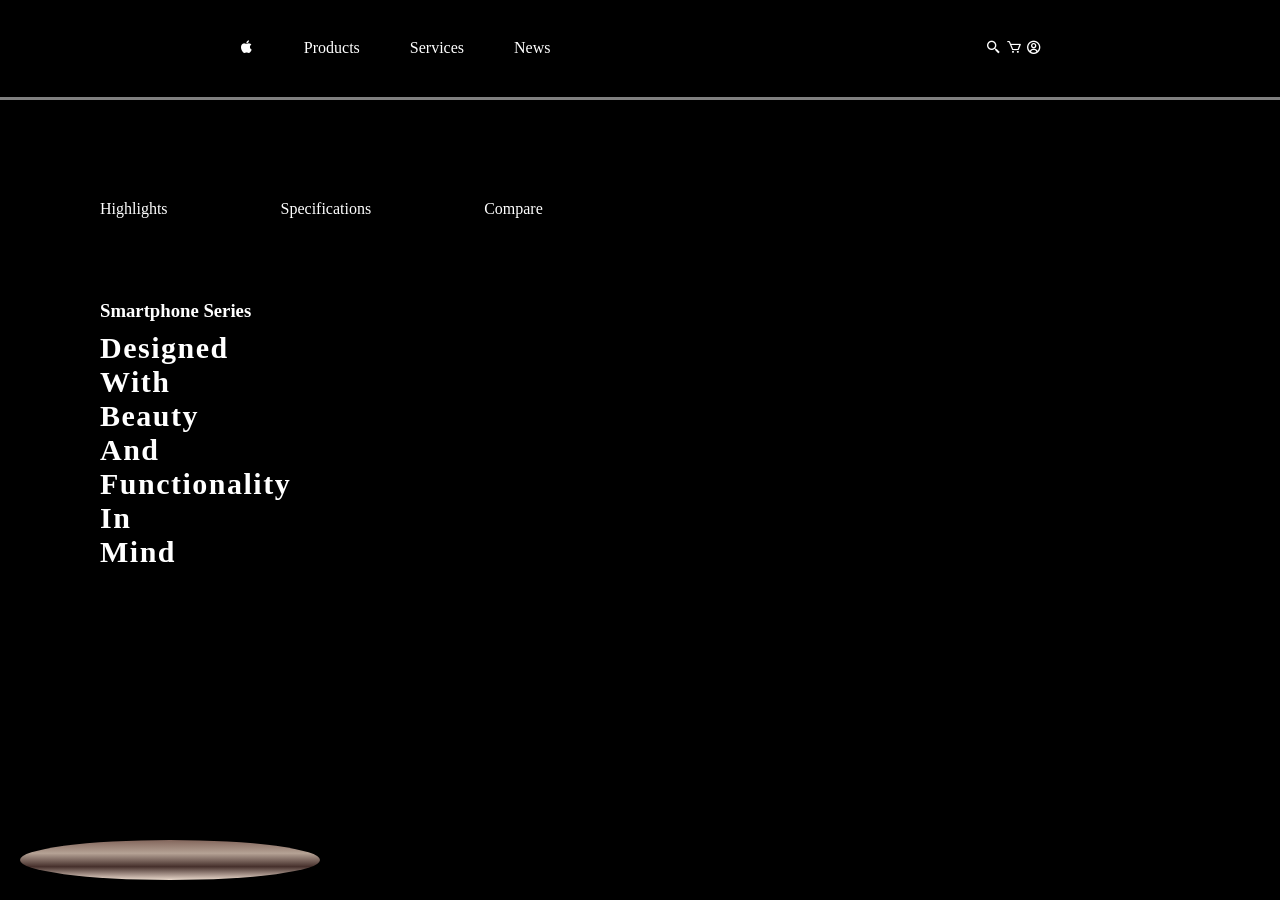
==== index.html @ ce62c516 "Add files via upload" ====
<!DOCTYPE html>
<html lang="en">
  <head>
    <meta charset="UTF-8" />
    <meta name="viewport" content="width=device-width, initial-scale=1.0" />
    <title>Document</title>
    <link rel="stylesheet" href="./styles.css" />
    <link
      href="https://unpkg.com/boxicons@2.1.4/css/boxicons.min.css"
      rel="stylesheet"
    />
  </head>
  <body>
    <header class="menu">
      <nav class="listas">
        <i class="bx bxl-apple"></i>
        <a href="#">Products</a>
        <a href="#">Services</a>
        <a href="#">News</a>
      </nav>
      <nav class="icons">
        <i class="bx bx-search-alt-2"></i>
        <i class="bx bx-cart"></i>
        <i class="bx bx-user-circle"></i>
      </nav>
    </header>
    <section class="imagens">
      <div class="img"></div>
    </section>

    <section class="text">
      <section class="cima">
        <a href="#">Highlights</a>
        <a href="#">Specifications</a>
        <a href="#">Compare</a>
      </section>

      <section class="subtitle">
        <h1>Smartphone Series</h1>
      </section>

      <section class="description">
        <h2>Designed With Beauty And Functionality In Mind</h2>
      </section>
    </section>
    <footer class="rodape">
      <div class="card"></div>
    </footer>
  </body>
</html>
---- styles.css ----
@font-face {
  font-family: Poppins;
  src: url("./fonts/Poppins-ExtraLight.ttf");
}

* {
  box-sizing: border-box;
  padding: 0;
  margin: 0;
  text-decoration: none;
  flex-wrap: wrap;
}

body {
  background-color: #000;
  height: 100vh;
}

.menu {
  background-color: #000;
  border-bottom: solid gray;
  display: flex;
  flex-direction: row;
  align-items: center;
  justify-content: space-around;
  padding: 20px;
  height: 100px;
}

.listas {
  display: flex;
  justify-content: space-between;
  gap: 50px;
  height: 20px;
}

.icons {
  color: white;
  gap: 50px;
}

header nav a {
  color: white;
}

header nav i {
  color: white;
}

.imagens {
  width: 516px;
  height: 300px;
  position: fixed;
  right: 0%;
  bottom: 15%;
}

.imagens .img {
  height: 400px;
  width: 400px;
  background: linear-gradient(
      to bottom,
      rgba(0, 0, 0, 0) 0%,
      rgba(0, 0, 0, 0.5) 52%,
      rgba(0, 0, 0, 1) 100%
    ),
    url("./images/download.png") center / cover no-repeat;
}

.cima {
  display: flex;
  justify-content: space-between;
  width: 41%;
  height: 100px;
  top: 10;
}

.cima a {
  color: #fff;
}

.subtitle,
.description,
.menu,
.cima {
  color: #fff;
  font-family: Poppins;
}

.description {
  width: 50px;
  height: 50px;
}

.subtitle {
  height: 1px;
  gap: 30px;
}

.description h2 {
  font-size: 30px;
  letter-spacing: 1.5px;
  margin-top: 30px;
}

.text {
  display: flex;
  flex-direction: column;
  padding: 100px;
  justify-content: space-around;
}

.rodape {
  bottom: 0;
  position: fixed;
  width: 100%;
  text-align: center;
  background-color: black;
}

.card {
  background-image: linear-gradient(#83665c, #b5a295, #46302c, #e9d8cb);
  border-radius: 50%;
  /* box-shadow: 0 4px 8px 0 rgba(0, 0, 0, 0.2); */
  padding: 20px;
  margin: 20px;
  width: 300px;
  display: flex;
  flex-direction: column;
  align-items: center;
  justify-content: center;
  text-align: center;
  position: relative;
  bottom: 0;
  left: 0px;
}
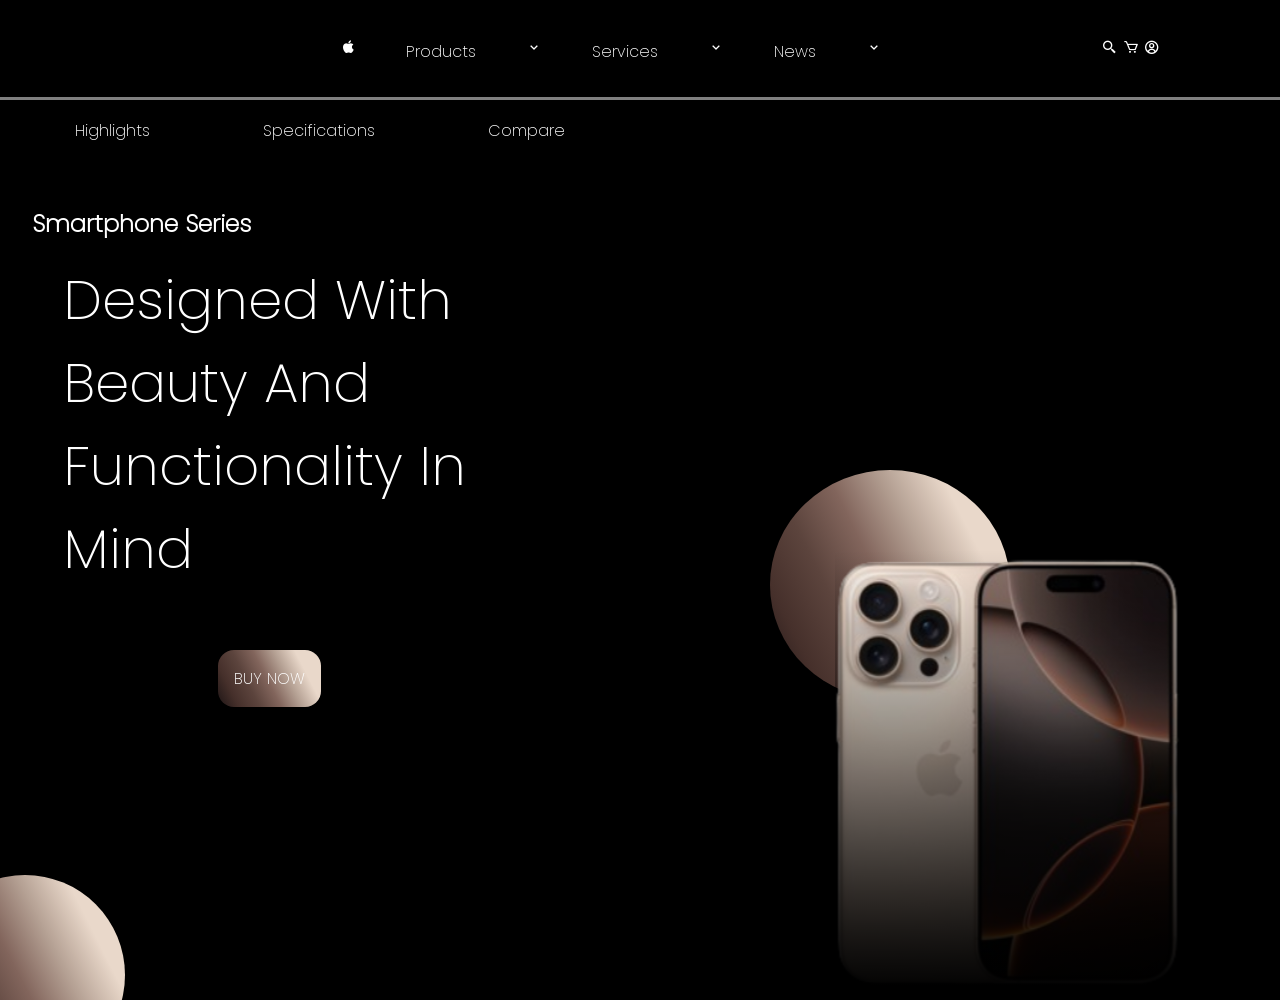
==== commit 5ca79785: "lagepage" ====
--- a/index.html
+++ b/index.html
@@ -1,50 +1,57 @@
-<!DOCTYPE html>
-<html lang="en">
-  <head>
-    <meta charset="UTF-8" />
-    <meta name="viewport" content="width=device-width, initial-scale=1.0" />
-    <title>Document</title>
-    <link rel="stylesheet" href="./styles.css" />
-    <link
-      href="https://unpkg.com/boxicons@2.1.4/css/boxicons.min.css"
-      rel="stylesheet"
-    />
-  </head>
-  <body>
-    <header class="menu">
-      <nav class="listas">
-        <i class="bx bxl-apple"></i>
-        <a href="#">Products</a>
-        <a href="#">Services</a>
-        <a href="#">News</a>
-      </nav>
-      <nav class="icons">
-        <i class="bx bx-search-alt-2"></i>
-        <i class="bx bx-cart"></i>
-        <i class="bx bx-user-circle"></i>
-      </nav>
-    </header>
-    <section class="imagens">
-      <div class="img"></div>
-    </section>
-
-    <section class="text">
-      <section class="cima">
-        <a href="#">Highlights</a>
-        <a href="#">Specifications</a>
-        <a href="#">Compare</a>
-      </section>
-
-      <section class="subtitle">
-        <h1>Smartphone Series</h1>
-      </section>
-
-      <section class="description">
-        <h2>Designed With Beauty And Functionality In Mind</h2>
-      </section>
-    </section>
-    <footer class="rodape">
-      <div class="card"></div>
-    </footer>
-  </body>
-</html>
+<!DOCTYPE html>
+<html lang="en">
+  <head>
+    <meta charset="UTF-8" />
+    <meta name="viewport" content="width=device-width, initial-scale=1.0" />
+    <title>Smartphone</title>
+    <link rel="stylesheet" href="./styles.css" />
+    <link
+      href="https://unpkg.com/boxicons@2.1.4/css/boxicons.min.css"
+      rel="stylesheet"
+    />
+
+    <link rel="stylesheet" href="./images/1-dd5207d0.ico" />
+  </head>
+  <body>
+    <header class="menu">
+      <input type="checkbox" name="check" id="check" />
+      <label for="check" class="icons">
+        <i class="bx bx-menu"></i>
+        <i class="bx bx-x"></i>
+      </label>
+
+      <nav class="listas">
+        <i class="bx bxl-apple"></i>
+        <a href="#">Products</a>
+        <i class="bx bx-chevron-down"></i>
+        <a href="#">Services</a>
+        <i class="bx bx-chevron-down"></i>
+        <a href="#">News</a>
+        <i class="bx bx-chevron-down"></i>
+      </nav>
+      <nav class="icones">
+        <i class="bx bx-search-alt-2"></i>
+        <i class="bx bx-cart"></i>
+        <i class="bx bx-user-circle"></i>
+      </nav>
+    </header>
+    <main>
+      <section class="container">
+        <div class="texts">
+          <div class="links">
+            <a href="#">Highlights</a>
+            <a href="#">Specifications</a>
+            <a href="#">Compare</a>
+          </div>
+          <h1 class="subtitle">Smartphone Series</h1>
+          <p class="description">
+            Designed With Beauty And Functionality In Mind
+          </p>
+          <a href="#" class="btn_buy">Buy Now</a>
+          <div class="circle"></div>
+        </div>
+        <div class="images"><div class="circulo"></div></div>
+      </section>
+    </main>
+  </body>
+</html>
--- a/styles.css
+++ b/styles.css
@@ -1,136 +1,345 @@
-@font-face {
-  font-family: Poppins;
-  src: url("./fonts/Poppins-ExtraLight.ttf");
-}
-
-* {
-  box-sizing: border-box;
-  padding: 0;
-  margin: 0;
-  text-decoration: none;
-  flex-wrap: wrap;
-}
-
-body {
-  background-color: #000;
-  height: 100vh;
-}
-
-.menu {
-  background-color: #000;
-  border-bottom: solid gray;
-  display: flex;
-  flex-direction: row;
-  align-items: center;
-  justify-content: space-around;
-  padding: 20px;
-  height: 100px;
-}
-
-.listas {
-  display: flex;
-  justify-content: space-between;
-  gap: 50px;
-  height: 20px;
-}
-
-.icons {
-  color: white;
-  gap: 50px;
-}
-
-header nav a {
-  color: white;
-}
-
-header nav i {
-  color: white;
-}
-
-.imagens {
-  width: 516px;
-  height: 300px;
-  position: fixed;
-  right: 0%;
-  bottom: 15%;
-}
-
-.imagens .img {
-  height: 400px;
-  width: 400px;
-  background: linear-gradient(
-      to bottom,
-      rgba(0, 0, 0, 0) 0%,
-      rgba(0, 0, 0, 0.5) 52%,
-      rgba(0, 0, 0, 1) 100%
-    ),
-    url("./images/download.png") center / cover no-repeat;
-}
-
-.cima {
-  display: flex;
-  justify-content: space-between;
-  width: 41%;
-  height: 100px;
-  top: 10;
-}
-
-.cima a {
-  color: #fff;
-}
-
-.subtitle,
-.description,
-.menu,
-.cima {
-  color: #fff;
-  font-family: Poppins;
-}
-
-.description {
-  width: 50px;
-  height: 50px;
-}
-
-.subtitle {
-  height: 1px;
-  gap: 30px;
-}
-
-.description h2 {
-  font-size: 30px;
-  letter-spacing: 1.5px;
-  margin-top: 30px;
-}
-
-.text {
-  display: flex;
-  flex-direction: column;
-  padding: 100px;
-  justify-content: space-around;
-}
-
-.rodape {
-  bottom: 0;
-  position: fixed;
-  width: 100%;
-  text-align: center;
-  background-color: black;
-}
-
-.card {
-  background-image: linear-gradient(#83665c, #b5a295, #46302c, #e9d8cb);
-  border-radius: 50%;
-  /* box-shadow: 0 4px 8px 0 rgba(0, 0, 0, 0.2); */
-  padding: 20px;
-  margin: 20px;
-  width: 300px;
-  display: flex;
-  flex-direction: column;
-  align-items: center;
-  justify-content: center;
-  text-align: center;
-  position: relative;
-  bottom: 0;
-  left: 0px;
-}
+@font-face {
+  font-family: Poppins;
+  src: url("./fonts/Poppins-ExtraLight.ttf");
+}
+
+* {
+  box-sizing: border-box;
+  padding: 0;
+  margin: 0;
+  text-decoration: none;
+  font-family: Poppins;
+}
+
+body {
+  background-color: #000;
+  min-height: 100vh;
+}
+
+main {
+  width: 100%;
+  min-height: 100vh;
+  overflow: hidden;
+}
+
+.menu {
+  background-color: #000;
+  border-bottom: solid gray;
+  display: flex;
+  flex-direction: row;
+  align-items: center;
+  justify-content: space-around;
+  padding: 20px;
+  height: 100px;
+  flex-wrap: wrap;
+
+  position: relative;
+}
+
+.menu nav {
+  margin-left: 20px;
+  text-decoration: none;
+  color: white;
+}
+
+.menu label i {
+  color: white;
+  font-size: 30px;
+  display: none;
+}
+
+.menu input {
+  display: none;
+}
+
+@media (max-width: 800px) {
+  /* .menu nav {
+    margin-left: 0;
+  } */
+
+  .listas {
+    /* display: flex;
+    justify-content: center;
+    align-items: center;
+    flex-direction: column; */
+
+    width: 100%;
+    height: 0;
+
+    background-color: black;
+
+    /* position: absolute; */
+    top: 100%;
+    left: 0;
+
+    opacity: 0;
+    visibility: hidden;
+  }
+
+  .listas a {
+    display: block;
+    text-align: center;
+    margin-top: 15px;
+    opacity: 0;
+    transition: 0.7s ease;
+    transform: translateY(-50px);
+  }
+
+  .menu label i {
+    display: inline-flex;
+  }
+
+  .menu .icons .bx-x {
+    display: none;
+  }
+
+  .menu input:checked ~ .icons .bx-menu {
+    display: none;
+  }
+
+  .menu input:checked ~ .icons .bx-x {
+    display: block;
+  }
+
+  .menu input:checked ~ .listas {
+    height: auto;
+    padding: 10px 20px 40px 20px;
+    opacity: 1;
+    visibility: visible;
+  }
+
+  .menu #check:checked ~ .listas a {
+    transform: translateY(0px);
+    opacity: 1;
+  }
+}
+
+/* .menu .icones .bx-x {
+  display: none;
+}
+
+.menu input:checked ~ .icones .bx-menu {
+  display: none;
+}
+
+.menu input:checked ~ .icones .bx-x {
+  display: block;
+}
+
+.menu input:checked ~ .listas {
+  height: auto;
+  padding: 10px 20px 40px 20px;
+  opacity: 1;
+  visibility: visible;
+}
+
+.menu #check:checked ~ .listas a {
+  transform: translateY(0px);
+  opacity: 1;
+} */
+
+.listas {
+  display: flex;
+  justify-content: space-between;
+  gap: 50px;
+  height: 20px;
+}
+
+.icones {
+  color: white;
+  gap: 50vh;
+}
+
+header {
+  transition: transform 1s;
+  transform: translateX(0) scale(1);
+}
+
+header .listas :hover,
+header .listas :focus {
+  transform: translateX(10px) scale(1.2);
+}
+
+header nav a {
+  color: white;
+}
+
+header nav i {
+  color: white;
+}
+
+.container {
+  width: 100%;
+  height: 100%;
+
+  min-height: 100vh;
+
+  display: flex;
+  justify-content: space-between;
+  flex-wrap: wrap;
+}
+
+.container .texts {
+  color: #fff;
+  position: relative;
+  width: 50%;
+  background-color: black;
+  overflow: hidden;
+  padding: 18px;
+  display: flex;
+  flex-direction: column;
+  gap: 20px;
+
+  transition: transform 1s;
+  transform: translateX(0) scale(1);
+}
+
+.links {
+  text-decoration: none;
+  color: white;
+  padding: 0;
+  display: flex;
+  justify-content: space-around;
+}
+
+.links a:hover,
+.links a:focus {
+  transform: translateX(10px) scale(1.2);
+}
+
+.links a {
+  color: #fff;
+}
+
+.subtitle {
+  padding: 0;
+  position: relative;
+  left: 14px;
+  top: 43px;
+}
+
+.description {
+  position: relative;
+  left: 5px;
+  padding: 40px;
+  font-size: 55px;
+}
+
+.btn_buy {
+  padding: 1rem;
+  border-radius: 1rem;
+  background: rgb(233, 216, 202);
+  background: linear-gradient(
+    243deg,
+    rgba(233, 216, 202, 1) 20%,
+    rgba(181, 161, 148, 1) 36%,
+    rgba(130, 101, 92, 1) 52%,
+    rgba(92, 68, 61, 1) 68%,
+    rgba(70, 48, 43, 1) 84%,
+    rgba(30, 21, 21, 1) 100%
+  );
+  box-shadow: 0px 0px 20px rgba(0, 0, 0, 0.1);
+  color: #fff;
+  text-transform: uppercase;
+  width: 103px;
+  position: relative;
+  left: 200px;
+}
+
+.container .images {
+  position: relative;
+  width: 49%;
+  padding: 5px;
+  transition: transform 1s;
+  transform: translateX(0) scale(1);
+}
+
+.container .images::after {
+  content: "";
+  position: absolute;
+  bottom: 0px;
+  right: 100px;
+  background: linear-gradient(to top, black, transparent),
+    url("./images/download.png") center / cover no-repeat;
+  width: 345px;
+  height: 450px;
+  transition: all 0.7s ease;
+}
+
+.container .images::after:hover {
+  transform: translateX(10px) scale(1.2);
+}
+
+.container .texts .circle {
+  position: absolute;
+  background: rgb(233, 216, 202);
+  background: linear-gradient(
+    243deg,
+    rgba(233, 216, 202, 1) 20%,
+    rgba(181, 161, 148, 1) 36%,
+    rgba(130, 101, 92, 1) 52%,
+    rgba(92, 68, 61, 1) 68%,
+    rgba(70, 48, 43, 1) 84%,
+    rgba(30, 21, 21, 1) 100%
+  );
+  border-radius: 50%;
+  width: 200px;
+  height: 200px;
+  bottom: -75px;
+  left: -75px;
+}
+
+.circulo {
+  position: absolute;
+  background: rgb(233, 216, 202);
+  background: linear-gradient(
+    243deg,
+    rgba(233, 216, 202, 1) 20%,
+    rgba(181, 161, 148, 1) 36%,
+    rgba(130, 101, 92, 1) 52%,
+    rgba(92, 68, 61, 1) 68%,
+    rgba(70, 48, 43, 1) 84%,
+    rgba(30, 21, 21, 1) 100%
+  );
+  border-radius: 50%;
+  width: 240px;
+  height: 230px;
+  right: 270px;
+  bottom: 300px;
+}
+
+@media (max-width: 908px) {
+  body {
+    background-color: red;
+  }
+
+  .container .images {
+    display: none;
+  }
+
+  .container {
+    justify-content: center;
+  }
+
+  .container .texts {
+    width: 100%;
+  }
+
+  /* .container .texts {
+    min-width: 500px;
+  }
+
+  .container .images {
+    min-height: 700px;
+  } */
+
+  /* .menu {
+    display: none;
+    flex-direction: column;
+    background-color: red;
+    position: absolute;
+    left: 60px;
+    top: 2px;
+    width: 50%;
+  } */
+}
